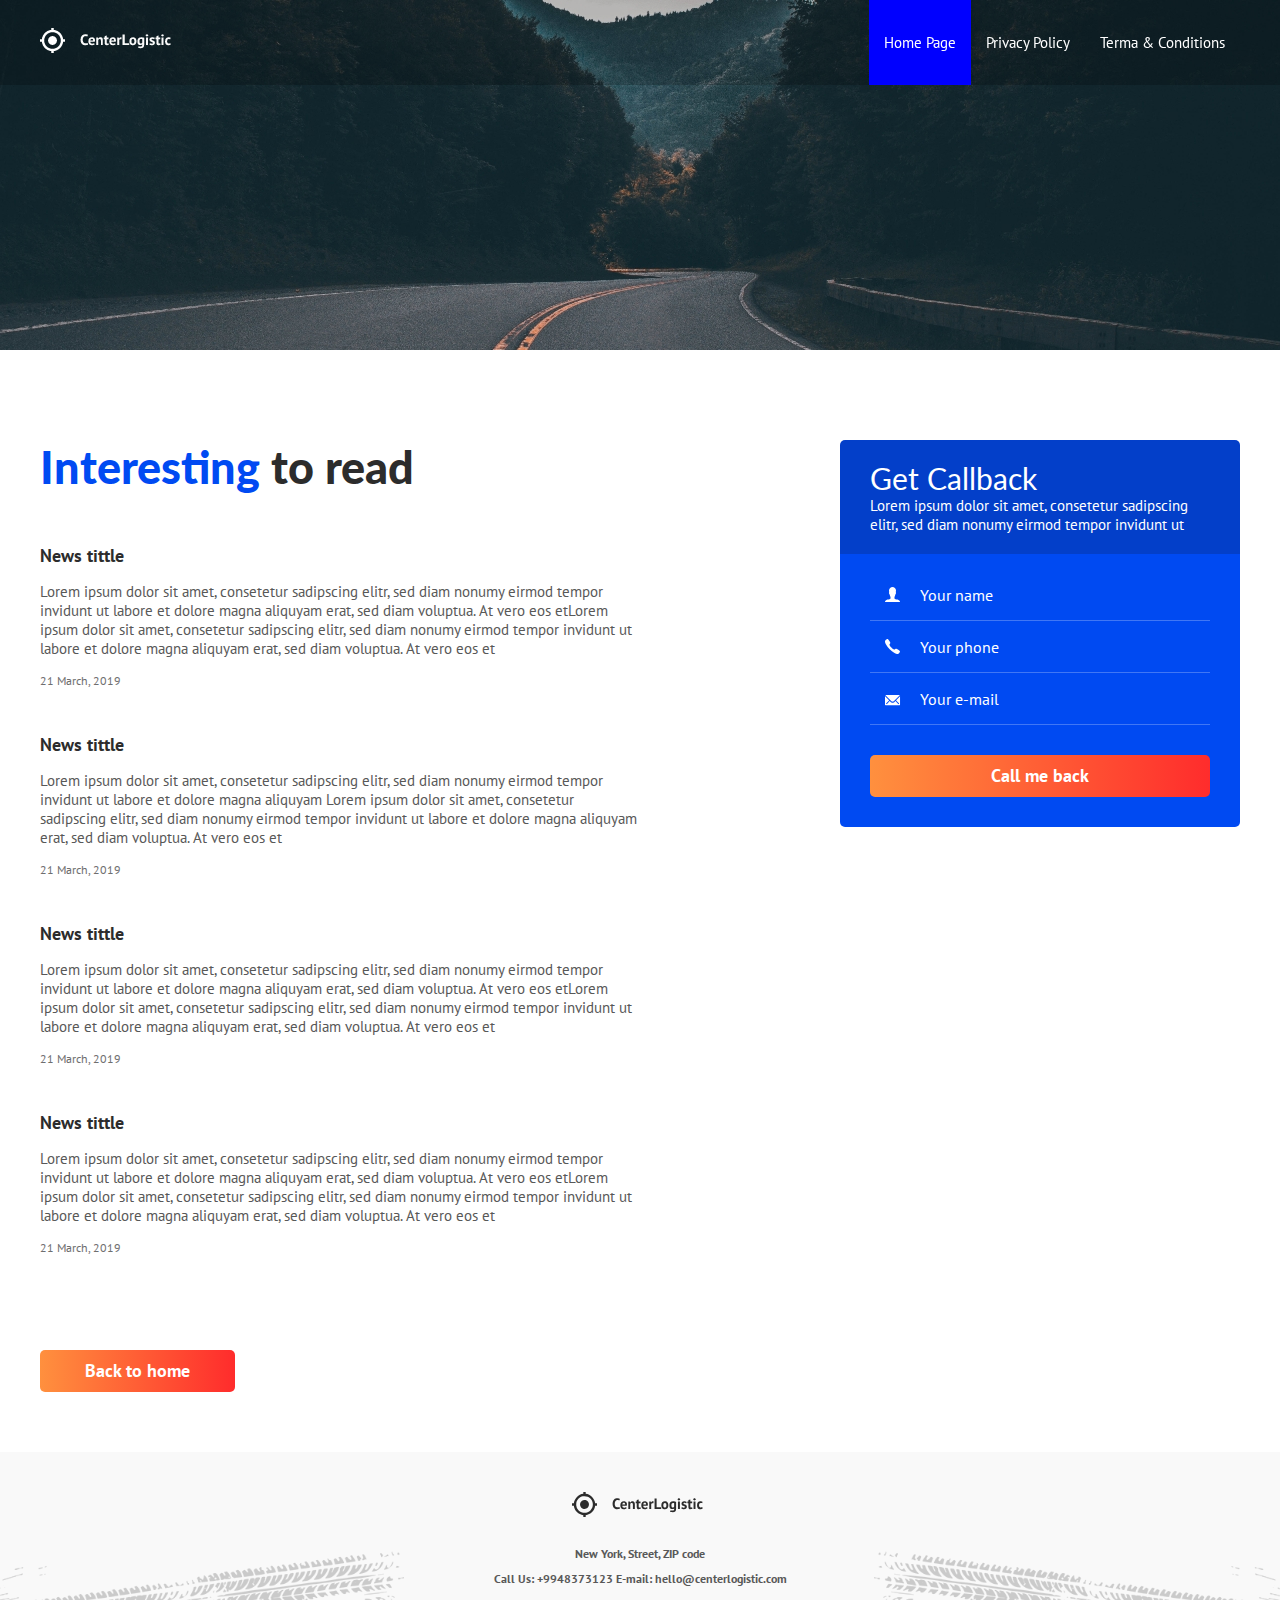
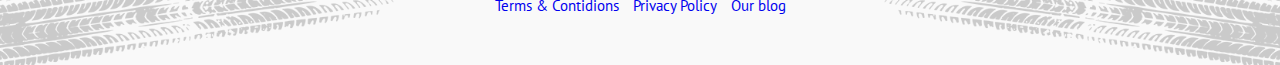
==== blog.html @ 2210be11 "added blog page" ====
<!DOCTYPE html>
<html lang="en">
  <head>
    <meta charset="UTF-8" />
    <meta http-equiv="X-UA-Compatible" content="IE=edge" />
    <meta name="viewport" content="width=device-width, initial-scale=1.0" />
    <link
      href="https://fonts.googleapis.com/css2?family=PT+Sans&display=swap"
      rel="stylesheet"
    />
    <link
      href="https://fonts.googleapis.com/css2?family=Lato:wght@700&display=swap"
      rel="stylesheet"
    />
    <link rel="stylesheet" href="/assets/styles.css" />
    <title>Logistic</title>
  </head>
  <body>
    <header class="header">
      <div class="container">
        <div class="header__inner">
            <a href="index.html"
            ><img src="/assets/img/icon.png" alt="logo" />
          <nav class="nav"></a>
            <a class="nav__link active" href="index.html">Home Page</a>
            <a class="nav__link" href="#">Privacy Policy</a>
            <a class="nav__link" href="#">Terma & Conditions</a>
          </nav>
        </div>
      </div>
    </header>

    <div class="intro intro--blog"></div>

    <section class="section">
      <div class="container">
        <main class="main">
          <div class="main__col">
            <div class="section__tittle"><span>Interesting</span> to read</div>
            <div class="articles articles--blog">
              <article class="articles__item">
                <h4 class="articles__tittle"><a href="">News tittle</a></h4>
                <div class="articles__content">
                  Lorem ipsum dolor sit amet, consetetur sadipscing elitr, sed
                  diam nonumy eirmod tempor invidunt ut labore et dolore magna
                  aliquyam erat, sed diam voluptua. At vero eos etLorem ipsum
                  dolor sit amet, consetetur sadipscing elitr, sed diam nonumy
                  eirmod tempor invidunt ut labore et dolore magna aliquyam
                  erat, sed diam voluptua. At vero eos et
                </div>
                <time class="articles__time" pubdate="22.03.2022"
                  >21 March, 2019</time
                >
              </article>
              <article class="articles__item">
                <h4 class="articles__tittle"><a href="">News tittle</a></h4>
                <div class="articles__content">
                  Lorem ipsum dolor sit amet, consetetur sadipscing elitr, sed
                  diam nonumy eirmod tempor invidunt ut labore et dolore magna
                  aliquyam Lorem ipsum dolor sit amet, consetetur sadipscing
                  elitr, sed diam nonumy eirmod tempor invidunt ut labore et
                  dolore magna aliquyam erat, sed diam voluptua. At vero eos et
                </div>
                <time class="articles__time" pubdate="22.03.2022"
                  >21 March, 2019</time
                >
              </article>
              <article class="articles__item">
                <h4 class="articles__tittle"><a href="">News tittle</a></h4>
                <div class="articles__content">
                  Lorem ipsum dolor sit amet, consetetur sadipscing elitr, sed
                  diam nonumy eirmod tempor invidunt ut labore et dolore magna
                  aliquyam erat, sed diam voluptua. At vero eos etLorem ipsum
                  dolor sit amet, consetetur sadipscing elitr, sed diam nonumy
                  eirmod tempor invidunt ut labore et dolore magna aliquyam
                  erat, sed diam voluptua. At vero eos et
                </div>
                <time class="articles__time" pubdate="22.03.2022"
                  >21 March, 2019</time
                >
              </article>
              <article class="articles__item">
                <h4 class="articles__tittle"><a href="">News tittle</a></h4>
                <div class="articles__content">
                  Lorem ipsum dolor sit amet, consetetur sadipscing elitr, sed
                  diam nonumy eirmod tempor invidunt ut labore et dolore magna
                  aliquyam erat, sed diam voluptua. At vero eos etLorem ipsum
                  dolor sit amet, consetetur sadipscing elitr, sed diam nonumy
                  eirmod tempor invidunt ut labore et dolore magna aliquyam
                  erat, sed diam voluptua. At vero eos et
                </div>
                <time class="articles__time" pubdate="22.03.2022"
                  >21 March, 2019</time
                >
              </article>
            </div>
          </div>
          <div class="main__col">
            <div class="request-form request-form--right">
              <div class="request-form__header">
                <div class="request-form__tittle">Get Callback</div>
                <div class="request-form__text">
                  Lorem ipsum dolor sit amet, consetetur sadipscing elitr, sed
                  diam nonumy eirmod tempor invidunt ut
                </div>
              </div>
              <div class="request-form__content">
                <form action="/" method="post">
                  <div class="form__group">
                    <input
                      type="text"
                      class="input input--text"
                      placeholder="Your name"
                    />
                    <input
                      type="tel"
                      class="input input--phone"
                      placeholder="Your phone"
                    />
                    <input
                      type="text"
                      class="input input--email"
                      placeholder="Your e-mail"
                    />
                  </div>
                  <button class="btn btn--block btn--orange" type="submit">
                    Call me back
                  </button>
                </form>
              </div>
            </div>
          </div>
        </main>
        <a href="index.html"
          ><button class="btn btn--orange">Back to home</button></a
        >
      </div>
    </section>

    <footer class="footer">
      <div class="container">
        <a href="index.html"></a><img class="footer__logo" src="/assets/img/black-logo.svg" alt="logo" /></a>
        <adress class="footer__adress">
          <p>New York, Street, ZIP code</p>
          <p>
            <a href="tel:+9948373123">Call Us: +9948373123</a>
            <a href="mailto:hello@centerlogistic.com"
              >E-mail: hello@centerlogistic.com</a
            >
          </p>
        </adress>
        <nav class="footer__nav">
          <a href="#">Terms &amp; Contidions</a>
          <a href="#">Privacy Policy</a>
          <a href="#">Our blog</a>
        </nav>
      </div>
    </footer>
  </body>
</html>
---- assets/styles.css ----
body {
  margin: 0;
  font-family: "PT Sans", sans-serif;
  font-size: 15px;
}

.no-scroll {
  overflow: hidden;
}

*,
*:after,
*:before {
  box-sizing: border-box;
}

h1,
h2,
h3,
h4,
h5,
h6 {
  margin: 0;
}

p {
  margin: 0 0 10px;
}

ul,
ol {
  margin: 0;
  padding: 0;
  list-style: none;
}

.container {
  width: 100%;
  max-width: 1230px;
  margin: 0 auto;
  padding: 0 15px;
}

.img {
  display: block;
  height: auto;
  max-width: 100%;
}
/* HEADER */

.header {
  background-color: rgba(0, 0, 0, 0.2);

  position: fixed;
  top: 0;
  left: 0;
  right: 0;
  z-index: 1000;
  width: 100%;
}

.header--dark {
  background-color: rgba(0, 0, 0, 0.8);
}
.header__inner {
  height: 85px;
  display: flex;
  justify-content: space-between;
  align-items: center;
}

.nav {
  display: flex;
  height: 100%;
}

.nav__link {
  display: flex;
  align-items: center;
  color: #fff;
  text-decoration: none;
  padding: 0px 15px;
}

.nav__link:not(.active):hover {
  text-decoration: underline;
}

.nav__link.active {
  background-color: blue;
}

/* INTRO */

.intro {
  background: #fff url("/assets/img/intro.png") no-repeat center;
  background-size: cover;
  margin-bottom: 30px;
}

.intro--blog {
  height: 350px;
  background: #fff url("/assets/img/blog-intro.jpg") no-repeat center;
  background-size: cover;
}

.intro__inner {
  height: 600px;
  display: flex;
  align-items: flex-end;
  justify-content: space-between;
}

.intro__text {
  text-align: right;
  font-family: "Lato", sans-serif;
  color: rgba(255, 255, 255, 0.8);
  margin-bottom: 50px;
}

.intro__countries {
  font-size: 15px;
}

.intro__logo {
  position: relative;
  line-height: 0.9;
  font-size: 110px;
}

.intro__logo-amp {
  position: absolute;
  font-size: 170px;
  color: rgba(255, 255, 255, 0.2);
  right: 0;
  top: 50%;
  transform: translateY(-50%);
}

/* REQUEST FORM */

.request-form {
  max-width: 400px;
  width: 100%;

  border-radius: 5px;
  overflow: hidden;
}

.request-form--intro {
  position: relative;
  bottom: -20px;
}

.request-form--right {
  margin-left: auto;
}

.request-form__header {
  padding: 20px 30px;
  background-color: #033fc9;
}

.request-form__tittle {
  font-family: "Lato", sans-serif;
  font-size: 30px;
  color: #fff;
}

.request-form__text {
  font-family: "PT Sans", sans-serif;
  font-size: 15px;
  color: #fff;
}

.request-form__content {
  background-color: #004af2;
  padding: 30px;
}

.input {
  display: block;
  width: 100%;
  margin-bottom: 15px;
  padding-bottom: 15px;
  border: none;
  background: none;

  color: #fff;
  font-family: "PT Sans", sans-serif;
  font-size: 16px;
  border-bottom: 1px solid rgba(255, 255, 255, 0.25);

  transition: border-bottom-color 0.1s linear;

  padding-left: 50px;
}

.input::placeholder {
  font-size: 16px;
  color: #fff;
}

input:focus {
  font-family: "PT Sans", sans-serif;
  outline: none;
  border-bottom-color: #fff;
}

.input--text {
  background: url(../assets/img/icon-form1.svg) left 15px top 3px no-repeat;
}

.input--phone {
  background: url(../assets/img/icon-form2.svg) left 15px top 3px no-repeat;
}

.input--email {
  background: url(../assets/img/icon-form.svg) left 15px top 7px no-repeat;
}

.input--dark {
  color: #2c2c2c;
  border-bottom-color: #e8e8e8;
}

.input--dark::placeholder {
  color: #2c2c2c;
}

.input--dark:focus {
  color: #000;
}

.input--text.input--dark {
  background: url(../assets/img/black-person.svg) left 15px top 3px no-repeat;
}

.input--phone.input--dark {
  background: url(../assets/img/black-phone.svg) left 15px top 3px no-repeat;
}

.input--email.input--dark {
  background: url(../assets/img/black-mail.svg) left 15px top 7px no-repeat;
}

/* BUTTON */
.btn {
  display: inline-block;
  vertical-align: center;
  padding: 11px 45px;
  font-weight: 700;
  font-family: "PT Sans", sans-serif;
  font-size: 18px;
  line-height: 1.1;
  text-align: center;
  text-decoration: none;
  color: #fff;
  background: rgb(12, 12, 12);
  border-radius: 5px;
  cursor: pointer;
  border: 0;
}

.btn--orange {
  background-image: linear-gradient(to right, #ff903e, #ff2c2c);
}

.btn--block {
  display: block;
  width: 100%;
  margin-top: 30px;
}
/* SECTION */
.section {
  padding: 60px 0;
}

.section--gray {
  background-color: #f9f9f9;
}

.section--map {
  background: url("../assets/img/map.svg") no-repeat left 30px center;
}

.section__tittle {
  font-family: "Lato", sans-serif;
  font-weight: 900;
  color: #2c2c2c;
  font-size: 45px;
  line-height: 1.2;
  margin-bottom: 50px;
}

.section__tittle span {
  color: #004af2;
}
/* SERVICES */

.services {
  display: flex;
  flex-wrap: wrap;
  border-radius: 5px;
  padding: 25px 0 50px;
  box-shadow: 0 5px 30px rgba(0, 0, 0, 0.1);
  position: relative;
}
.services__main-tittle {
  position: absolute;
  font-family: "Lato", sans-serif;
  font-weight: 900;
  font-size: 90px;
  color: rgba(44, 44, 44, 0.05);
  z-index: 1;
  bottom: 12px;
  right: 30px;
  pointer-events: none;
}
.services__item {
  display: flex;
  flex-direction: column;
  width: 25%;
  padding: 30px 25px;
  margin-bottom: 30px;
}

.services__tittle {
  margin-bottom: 20px;
  font-family: "Lato", sans-serif;
  font-weight: 900;
  font-size: 24px;
  line-height: 1.2;
  color: #2c2c2c;
}

.services__text {
  font-family: "PT Sans", sans-serif;
  font-weight: regular;
  font-size: 12px;
  line-height: 1.4;
  color: #585858;
}

.services__footer {
  margin-top: auto;
}
.services__link {
  display: inline-block;
  font-size: 15px;
  color: #004af2;
  text-decoration: none;
  transition: color 0.1s linear;
}

.services__link:hover {
  color: #ff2c2c;
}

.services__link:after {
  display: block;
  background-color: #004af2;
  content: "";
  height: 2px;
  width: 10px;
  margin-top: 5px;

  transition: width 0.1s linear;
}

.services__link:hover:after {
  width: 100%;
  background-color: #ff2c2c;
}

/* Clients */
.clients {
  display: flex;
  margin-bottom: 60px;
}

.clients__logos {
  width: 60%;
}

.clients__reviews {
  width: 40%;
}

.clients__list {
  display: flex;
  flex-wrap: wrap;
  align-items: center;
}

.clients__list li {
  margin-right: 60px;
  margin-bottom: 40px;
}

.clients__love {
  min-height: 47px;
  display: inline-block;
  font-size: 18px;
  padding-top: 5px;
  margin-left: 40px;
  color: #464646;
  background: url(/assets/img/Clients/heart.svg) no-repeat left 20px top;
}

.reviews {
  position: relative;
}
.reviews:before {
  content: "";
  display: block;
  width: 92px;
  height: 126px;
  background: url("../assets/img/Clients/lines.svg") no-repeat;
  top: -14px;
  left: -1px;
  position: absolute;
  z-index: 1;
}
.reviews__header {
  display: flex;
  align-items: center;
  position: relative;
  z-index: 2;
}

.reviews__photo {
  width: 100px;
  height: 100px;
  border-radius: 50%;
  box-shadow: 0 3px 6px rgba(0, 0, 0, 0.16);
  border: 5px solid #fff;
}

.reviews__header-content {
  flex-grow: 1;
  font-family: "Lato", sans-serif;
  color: #2c2c2c;
  margin-left: 20px;
}

.reviews__name {
  font-size: 18px;
  font-weight: 900;
}

.reviews__company {
  font-size: 15px;
}

.reviews__content {
  margin-top: 35px;
  font-family: "Lato", sans-serif;
  font-size: 15px;
  color: #585858;
  line-height: 1.8;
}

/* BENEFITS */
.benefits {
  display: flex;
}

.benefits__col {
  position: relative;
  width: 50%;
}

.benefits-list {
  max-width: 370px;
  width: 100%;
  padding-left: 50px;
  background-image: linear-gradient(to bottom, #fff 40%, #a5a5a5 40%);
  background-size: 2px 30px;
  background-repeat: repeat-y;
}

.benefits-list:before {
  content: "";
  display: block;
  width: 26px;
  height: 36px;
  background-repeat: no-repeat;
  position: absolute;
  top: -5px;
  left: -12px;
  z-index: 1;
  background-image: url("/assets/img/Clients/pin-start.svg");
  background-color: #fff;
}
.benefits-list:after {
  content: "";
  display: block;
  width: 26px;
  height: 36px;
  background-repeat: no-repeat;
  position: absolute;
  bottom: -10px;
  left: -12px;
  z-index: 1;
  background-image: url("/assets/img/Clients/pin-finish.svg");
  background-color: #fff;
}

.benefits-list__item:not(:last-child) {
  margin-bottom: 35px;
}
.benefits-list__tittle {
  font-family: "Lato", sans-serif;
  font-weight: 900;
  font-size: 21px;
  color: #2c2c2c;
  margin-bottom: 12px;
}

.benefits-list__text {
  color: #585858;
  font-size: 15px;
  line-height: 1.4;
}

/* TEAM */
.team {
  margin: 0 -15px;
  display: flex;
  flex-wrap: wrap;
}

.team__col {
  width: 33.3333%;
  padding: 0 15px;
  margin-bottom: 30px;
}

.img-shadow {
  box-shadow: ;
}

.team__name {
  font-family: "Lato", sans-serif;
  font-weight: 900;
  font-size: 18px;
  color: #2c2c2c;
  margin-top: 13px;
  margin-bottom: 5px;
}

.team__profession {
  color: #585858;
  font-size: 15px;
  margin-bottom: 11px;
}

.team__contacts {
  color: #585858;
  font-size: 14px;
}

.team__contacts li {
  margin-bottom: 9px;
}
.team__contacts a {
  color: #585858;
  font-size: 14px;
  text-decoration: none;
  padding-left: 5px;
}

.team__contacts a:hover {
  text-decoration: underline;
}

/* MISSION */

.mission {
  background-color: #fff;
  position: relative;
  padding: 60px;
  text-align: center;
  box-shadow: 0 5px 30px rgba(0, 0, 0, 0.16);
  margin-bottom: 30px;
  top: -33px;
}

.mission__name {
  font-family: "Lato", sans-serif;
  font-weight: 900;
  font-size: 90px;
  text-align: center;
  text-transform: uppercase;
  color: rgba(0, 0, 0, 0.05);
  margin-top: 10px;
}

.mission:before,
.mission:after {
  content: "";
  display: block;
  width: 41%;
  bottom: 0;
  height: 2px;
  z-index: 1;
  position: absolute;
}

.mission:after {
  background-color: #fc2c2b;
  right: 50%;
}

.mission:before {
  background-color: #004af2;
  left: 50%;
}

.mission__tittle {
  font-family: "Lato", sans-serif;
  font-size: 30px;
  font-weight: bold;
  color: #004af2;
}

.mission__subtittle {
  font-family: "Lato", sans-serif;
  color: #585858;
  font-size: 21px;
  margin-top: 6px;
}
.center {
  text-align: center;
}

/* ARTICLES */
.articles {
  display: flex;
  flex-wrap: wrap;
  justify-content: space-between;
  margin-bottom: 50px;
}

.articles--blog {
  flex-direction: column;
}

.articles--blog .articles__item {
  margin-bottom: 45px;
  max-width: none;
  width: 100%;
}

.articles__item {
  width: 50%;
  max-width: 500px;
  margin-bottom: 20px;
}

.articles__tittle {
  font-size: 18px;
  color: #2c2c2c;
  font-weight: bold;
  margin-bottom: 15px;
}

.articles__tittle a {
  color: inherit;
  text-decoration: none;
}
.articles__tittle a:hover {
  text-decoration: underline;
}

.articles__content {
  font-size: 15px;
  color: #585858;
  margin-bottom: 15px;
}

.articles__time {
  display: block;
  font-size: 12px;
  color: #6e6e6e;
}

/* FOOTER */
.footer {
  background-color: #f9f9f9;
  background-image: url(/assets/img/tire-left.svg),
    url(/assets/img/tire-right.svg);
  background-repeat: no-repeat;
  background-position: left 0 bottom -10px, right 0 bottom -10px;
  text-align: center;
  padding-bottom: 50px;
}

.footer__logo {
  margin: 40px 0 25px 0;
}

.footer p {
  font-size: 12px;
  color: #585858;
  font-weight: bold;
}

.footer__adress a {
  text-decoration: none;
  color: #585858;
}
.footer a {
  text-decoration: none;
}

.footer a:hover {
  text-decoration: underline;
}

.footer__nav a {
  margin: 0 5px;
}

/* Modals */
.modals {
  display: none;
  flex-direction: column;
  justify-content: center;
  align-items: center;
  width: 100%;
  height: 100%;
  position: fixed;
  background-color: rgba(0, 0, 0, 0.9);
  top: 0;
  left: 0;
  z-index: 2000;
}
modals.show {
  display: flex;
}
.modals__inner {
  position: relative;
  background-color: #fff;
  width: 400px;
  padding: 20px;
}

.modals__header {
  text-align: center;
  margin-bottom: 34px;
}

.modals__tittle {
  display: block;
  font-family: "Lato", sans-serif;
  font-size: 24px;
  color: #004af2;
  font-weight: 900;
  align-items: center;
  margin-bottom: 5px;
}

.modals__text {
  font-size: 15px;
  color: #2c2c2c;
}

.modals__footer {
  border-top: #e8e8e8 1px solid;
  margin: 25px;
  padding: 25px 25px 0 25px;
  text-align: center;
}

.modals__footer-tittle {
  font-size: 18px;
  color: #2c2c2c;
  font-family: "Lato", sans-serif;
  font-weight: 900;
  margin-bottom: 7px;
}

.modals__adress {
  color: #2c2c2c;
  font-size: 15px;
}

.modals__adress a {
  text-decoration: none;
  color: inherit;
}

.modals__adress a:hover {
  text-decoration: underline;
}

.modals__adress p {
  margin: 1px;
}

.modals__btn {
  position: absolute;
  width: 20px;
  height: 20px;
  background: none;
  border: none;
  padding: 0;
  top: -20px;
  right: -30px;

  transition: transform 0.2s linear;
}

.modals__btn:hover {
  transform: rotate(90deg);
}

.modals__btn img {
  display: block;
}

.modals__like {
  margin-bottom: 15px;
}

/*  BLOG */
.main {
  display: flex;
}

.main__col {
  width: 50%;
}
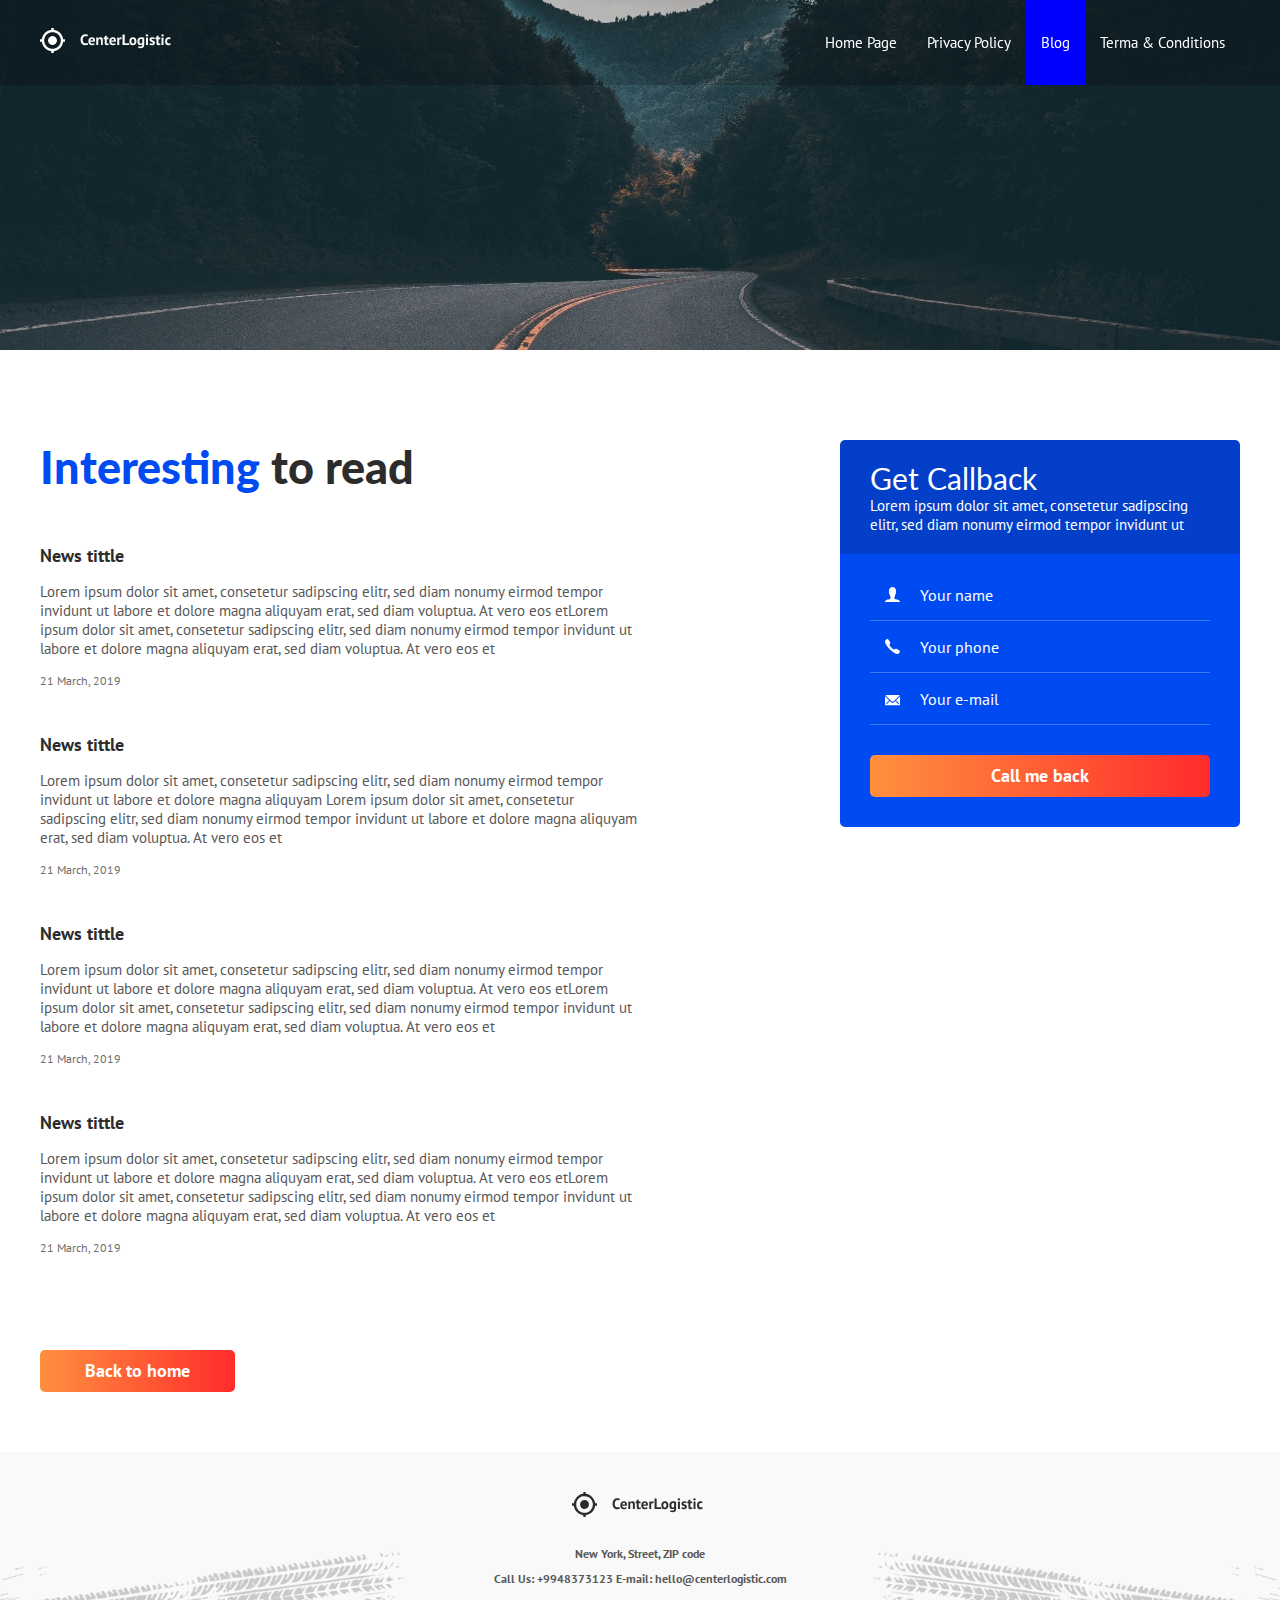
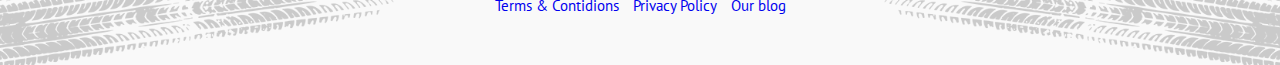
==== commit 53de5c64: "Added privicy policy page" ====
--- a/blog.html
+++ b/blog.html
@@ -16,14 +16,16 @@
     <title>Logistic</title>
   </head>
   <body>
+    <div class="page">
     <header class="header">
       <div class="container">
         <div class="header__inner">
             <a href="index.html"
             ><img src="/assets/img/icon.png" alt="logo" />
           <nav class="nav"></a>
-            <a class="nav__link active" href="index.html">Home Page</a>
-            <a class="nav__link" href="#">Privacy Policy</a>
+            <a class="nav__link" href="index.html">Home Page</a>
+            <a class="nav__link" href="text.html">Privacy Policy</a>
+            <a class="nav__link active" href="#">Blog</a>
             <a class="nav__link" href="#">Terma & Conditions</a>
           </nav>
         </div>
@@ -151,10 +153,11 @@
         </adress>
         <nav class="footer__nav">
           <a href="#">Terms &amp; Contidions</a>
-          <a href="#">Privacy Policy</a>
-          <a href="#">Our blog</a>
+          <a href="text.html">Privacy Policy</a>
+          <a href="blog.html">Our blog</a>
         </nav>
       </div>
     </footer>
+  </div>
   </body>
 </html>
--- a/assets/styles.css
+++ b/assets/styles.css
@@ -2,6 +2,12 @@
   margin: 0;
   font-family: "PT Sans", sans-serif;
   font-size: 15px;
+}
+
+.page {
+  display: flex;
+  flex-direction: column;
+  min-height: 100vh;
 }
 
 .no-scroll {
@@ -101,6 +107,12 @@
 .intro--blog {
   height: 350px;
   background: #fff url("/assets/img/blog-intro.jpg") no-repeat center;
+  background-size: cover;
+}
+
+.intro--text {
+  height: 350px;
+  background: #fff url("/assets/img/text-intro.jpg") no-repeat center;
   background-size: cover;
 }
 
@@ -695,6 +707,7 @@
   background-position: left 0 bottom -10px, right 0 bottom -10px;
   text-align: center;
   padding-bottom: 50px;
+  margin-top: auto;
 }
 
 .footer__logo {
@@ -833,3 +846,62 @@
 .main__col {
   width: 50%;
 }
+
+/*  TEXT */
+.text {
+  max-width: 800px;
+  font-size: 18px;
+  color: #585858;
+  line-height: 1.5;
+  margin-bottom: 50px;
+}
+
+.text p {
+  margin-bottom: 20px;
+}
+
+.text h2,
+.text h3,
+.text h4,
+.text h5,
+.text h6 {
+  margin-bottom: 20px;
+  color: #2c2c2c;
+  font-weight: 700px;
+}
+
+.text h2 {
+  font-size: 27px;
+}
+
+.text h3 {
+  font-size: 24px;
+}
+
+.text h4 {
+  font-size: 21px;
+}
+
+.text h5 {
+  font-size: 18px;
+}
+
+.text h6 {
+  font-size: 15px;
+}
+
+.text ol,
+.text ul {
+  margin-bottom: 20px;
+}
+
+.text ol {
+  list-style: decimal;
+  list-style-position: inside;
+}
+
+.text img {
+  display: block;
+  max-width: 100%;
+  height: auto;
+}
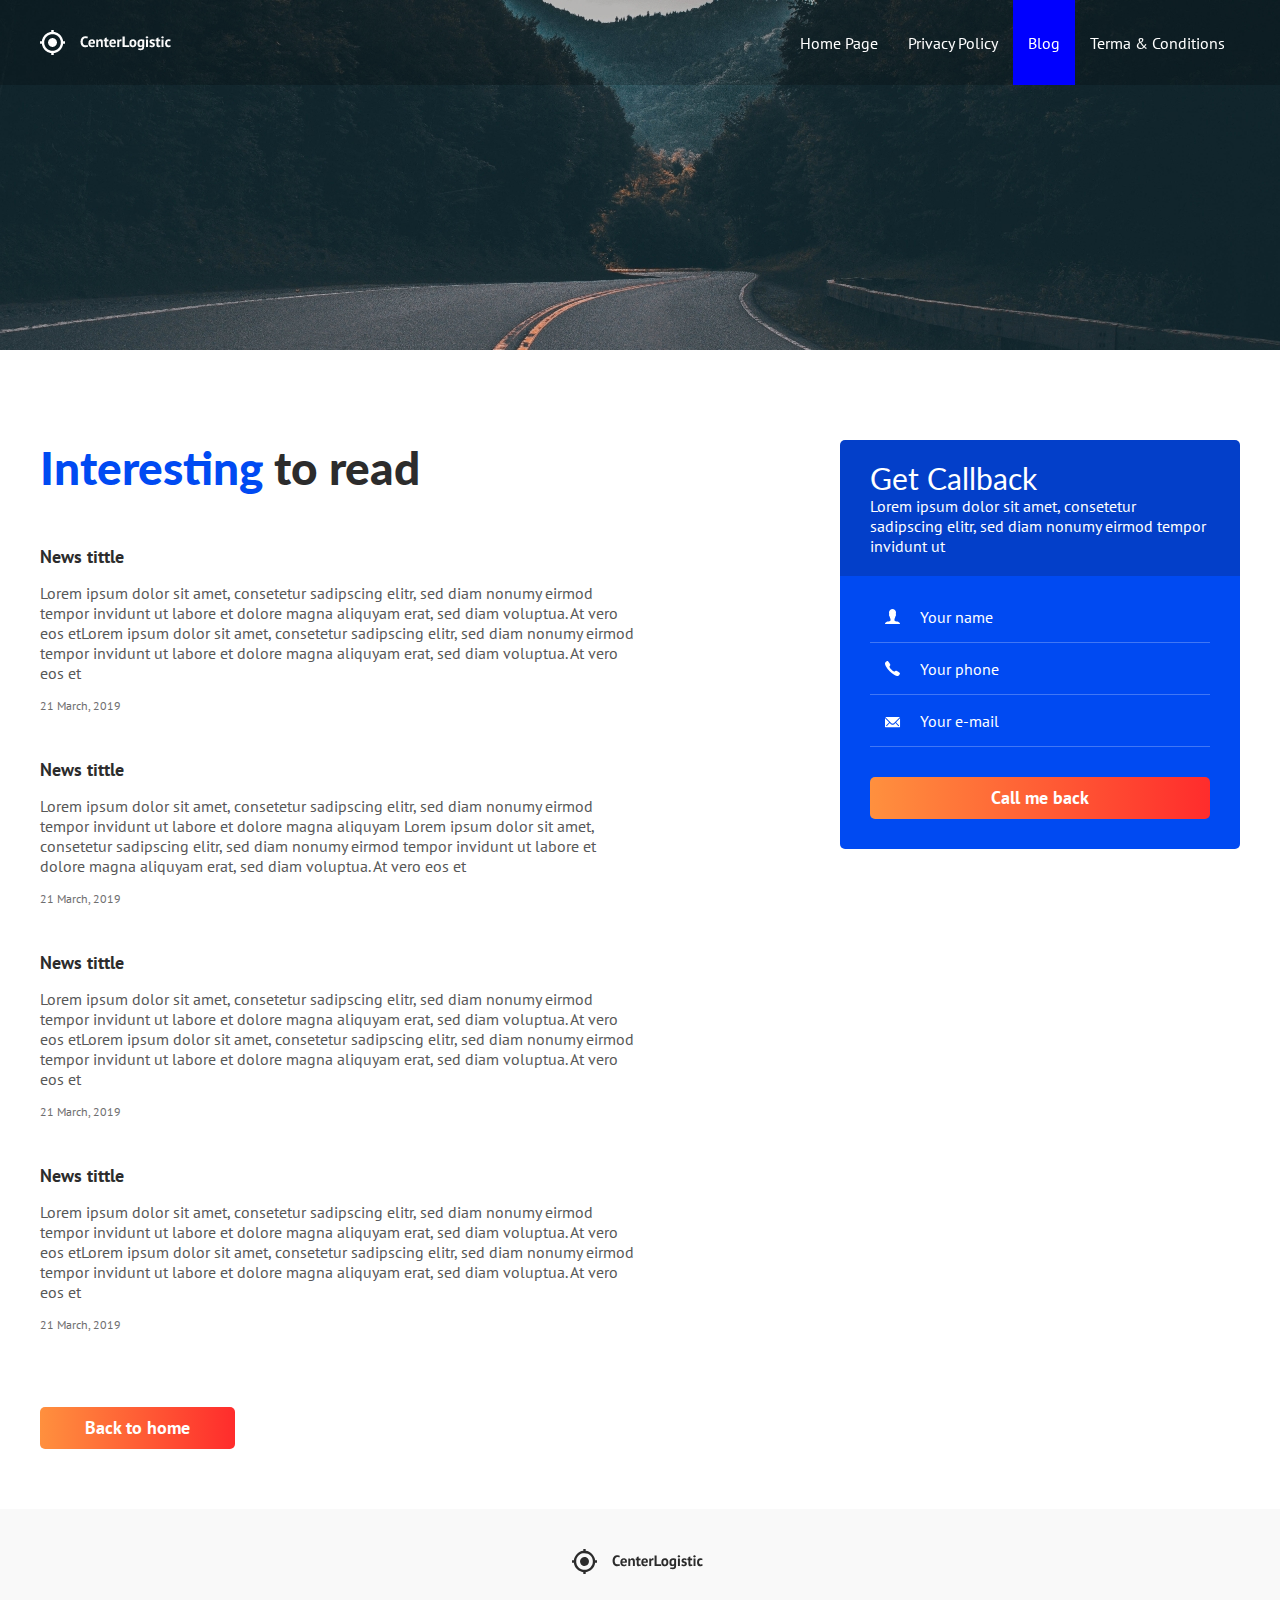
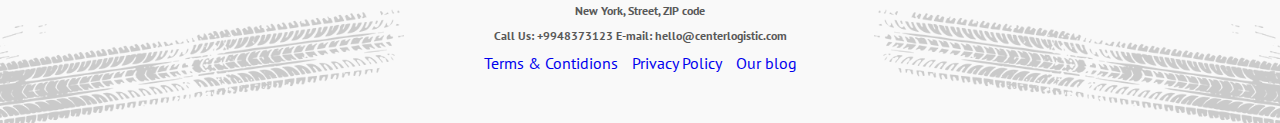
==== commit 82712cf0: "site adaptation" ====
--- a/blog.html
+++ b/blog.html
@@ -21,13 +21,18 @@
       <div class="container">
         <div class="header__inner">
             <a href="index.html"
-            ><img src="/assets/img/icon.png" alt="logo" />
+            ><img class="img" src="/assets/img/icon.png" alt="logo" />
           <nav class="nav"></a>
             <a class="nav__link" href="index.html">Home Page</a>
             <a class="nav__link" href="text.html">Privacy Policy</a>
             <a class="nav__link active" href="#">Blog</a>
             <a class="nav__link" href="#">Terma & Conditions</a>
           </nav>
+
+          <button class="nav__burger" type="button">
+            <img src="/assets/img/burger.svg" alt="button" />
+          </button>
+          
         </div>
       </div>
     </header>
@@ -96,7 +101,11 @@
                 >
               </article>
             </div>
+            <a href="index.html"
+          ><button class="btn btn--orange">Back to home</button></a
+        >
           </div>
+          
           <div class="main__col">
             <div class="request-form request-form--right">
               <div class="request-form__header">
@@ -133,9 +142,7 @@
             </div>
           </div>
         </main>
-        <a href="index.html"
-          ><button class="btn btn--orange">Back to home</button></a
-        >
+        
       </div>
     </section>
 
--- a/assets/styles.css
+++ b/assets/styles.css
@@ -1,7 +1,9 @@
 body {
   margin: 0;
   font-family: "PT Sans", sans-serif;
-  font-size: 15px;
+  font-size: 16px;
+  -webkit-font-smoothing: antialiased;
+  -moz-osx-font-smoothing: grayscale;
 }
 
 .page {
@@ -63,10 +65,12 @@
   right: 0;
   z-index: 1000;
   width: 100%;
+
+  transition: background 0.2s linear;
 }
 
 .header--dark {
-  background-color: rgba(0, 0, 0, 0.8);
+  background-color: rgba(0, 0, 0, 0.9);
 }
 .header__inner {
   height: 85px;
@@ -94,6 +98,10 @@
 
 .nav__link.active {
   background-color: blue;
+}
+
+.nav__burger {
+  display: none;
 }
 
 /* INTRO */
@@ -181,7 +189,7 @@
 
 .request-form__text {
   font-family: "PT Sans", sans-serif;
-  font-size: 15px;
+  font-size: 16px;
   color: #fff;
 }
 
@@ -300,7 +308,7 @@
   font-family: "Lato", sans-serif;
   font-weight: 900;
   color: #2c2c2c;
-  font-size: 45px;
+  font-size: 46px;
   line-height: 1.2;
   margin-bottom: 50px;
 }
@@ -359,7 +367,7 @@
 }
 .services__link {
   display: inline-block;
-  font-size: 15px;
+  font-size: 16px;
   color: #004af2;
   text-decoration: none;
   transition: color 0.1s linear;
@@ -468,7 +476,7 @@
 .reviews__content {
   margin-top: 35px;
   font-family: "Lato", sans-serif;
-  font-size: 15px;
+  font-size: 16px;
   color: #585858;
   line-height: 1.8;
 }
@@ -525,14 +533,14 @@
 .benefits-list__tittle {
   font-family: "Lato", sans-serif;
   font-weight: 900;
-  font-size: 21px;
+  font-size: 22px;
   color: #2c2c2c;
   margin-bottom: 12px;
 }
 
 .benefits-list__text {
   color: #585858;
-  font-size: 15px;
+  font-size: 16px;
   line-height: 1.4;
 }
 
@@ -564,7 +572,7 @@
 
 .team__profession {
   color: #585858;
-  font-size: 15px;
+  font-size: 16px;
   margin-bottom: 11px;
 }
 
@@ -640,7 +648,7 @@
 .mission__subtittle {
   font-family: "Lato", sans-serif;
   color: #585858;
-  font-size: 21px;
+  font-size: 22px;
   margin-top: 6px;
 }
 .center {
@@ -650,9 +658,8 @@
 /* ARTICLES */
 .articles {
   display: flex;
-  flex-wrap: wrap;
   justify-content: space-between;
-  margin-bottom: 50px;
+  margin: 0 -15px 30px;
 }
 
 .articles--blog {
@@ -669,6 +676,7 @@
   width: 50%;
   max-width: 500px;
   margin-bottom: 20px;
+  padding: 0 15px;
 }
 
 .articles__tittle {
@@ -687,7 +695,7 @@
 }
 
 .articles__content {
-  font-size: 15px;
+  font-size: 16px;
   color: #585858;
   margin-bottom: 15px;
 }
@@ -749,14 +757,17 @@
   top: 0;
   left: 0;
   z-index: 2000;
-}
+  overflow: auto;
+}
+
 modals.show {
   display: flex;
 }
 .modals__inner {
   position: relative;
   background-color: #fff;
-  width: 400px;
+  width: 100%;
+  max-width: 400px;
   padding: 20px;
 }
 
@@ -776,7 +787,7 @@
 }
 
 .modals__text {
-  font-size: 15px;
+  font-size: 16px;
   color: #2c2c2c;
 }
 
@@ -797,7 +808,7 @@
 
 .modals__adress {
   color: #2c2c2c;
-  font-size: 15px;
+  font-size: 16px;
 }
 
 .modals__adress a {
@@ -871,7 +882,7 @@
 }
 
 .text h2 {
-  font-size: 27px;
+  font-size: 28px;
 }
 
 .text h3 {
@@ -879,7 +890,7 @@
 }
 
 .text h4 {
-  font-size: 21px;
+  font-size: 22px;
 }
 
 .text h5 {
@@ -887,7 +898,7 @@
 }
 
 .text h6 {
-  font-size: 15px;
+  font-size: 16px;
 }
 
 .text ol,
@@ -905,3 +916,290 @@
   max-width: 100%;
   height: auto;
 }
+
+/* MEDIA */
+@media (max-width: 991px) {
+  /* section */
+  .section {
+    padding: 30px 0;
+  }
+
+  .section--map {
+    background-position: center top 130px;
+  }
+
+  .section__tittle {
+    margin-bottom: 40px;
+    text-align: center;
+  }
+
+  .services__item {
+    width: 50%;
+  }
+
+  /* client */
+  .clients {
+    flex-direction: column;
+    margin-bottom: 30px;
+  }
+
+  .clients__logos,
+  .clients__reviews {
+    width: 100%;
+  }
+
+  .clients__logos {
+    margin-bottom: 40px;
+  }
+
+  .clients__list {
+    justify-content: center;
+  }
+  .clients__list li {
+    max-width: 130px;
+  }
+  /* footer */
+  .footer {
+    background-size: 350px auto;
+  }
+
+  /* blog */
+  .main {
+    flex-direction: column;
+  }
+
+  .main__col {
+    width: 100%;
+  }
+
+  .request-form--right {
+    display: none;
+  }
+
+  .articles__item:last-child {
+    margin-bottom: 0;
+  }
+
+  .intro--blog,
+  .intro--text {
+    height: 250px;
+  }
+}
+@media (max-width: 767px) {
+  .section--gray {
+    padding-bottom: 0;
+  }
+  .header__inner {
+    height: 50px;
+  }
+  .nav {
+    display: none;
+    position: absolute;
+    flex-direction: column;
+    top: 100%;
+    height: auto;
+    min-height: calc(100vh - 50px);
+    left: 0;
+    right: 0;
+    z-index: 1;
+    background-color: rgba(0, 0, 0, 0.85);
+  }
+  .nav__burger {
+    display: block;
+    padding: 0;
+    background: none;
+    border: none;
+  }
+
+  .nav__link {
+    display: block;
+    padding: 10px 15px;
+    text-align: right;
+  }
+
+  .intro {
+    margin-bottom: 0;
+  }
+
+  .intro__inner {
+    align-items: center;
+    flex-direction: column;
+    height: auto;
+    padding-top: 75px;
+  }
+
+  .request-form--intro {
+    order: 2;
+    position: static;
+    margin-bottom: 25px;
+  }
+
+  .intro__text {
+    order: 1;
+    width: 100%;
+    text-align: center;
+    margin-bottom: 25px;
+  }
+
+  .intro__logo {
+    font-size: 90px;
+  }
+
+  .intro__logo-amp {
+    font-size: 120px;
+    right: auto;
+    left: 50%;
+    transform: translate3d(-50%, -50%, 0);
+  }
+
+  /* benefits */
+  .benefits {
+    flex-direction: column;
+    max-width: 600px;
+    margin: 0 auto;
+  }
+  .benefits__col {
+    width: 100%;
+  }
+  .benefits-list {
+    min-width: none;
+  }
+  .benefits__col--picture {
+    margin-top: 30px;
+  }
+
+  /* team */
+  .team {
+    flex-direction: column;
+  }
+
+  .team__col {
+    width: 100%;
+    max-width: 370px;
+    margin: 5px auto;
+  }
+
+  /* mission */
+  .mission__name {
+    font-size: 70px;
+  }
+  .modals__inner {
+    position: relative;
+    background-color: #fff;
+    width: 100%;
+    max-width: 400px;
+    padding: 5px;
+  }
+
+  .mission__subtittle {
+    font-size: 18px;
+  }
+  /* Articles */
+  .articles {
+    flex-direction: column;
+  }
+  .articles__item {
+    max-width: none;
+    width: auto;
+  }
+
+  /* footer */
+  .footer {
+    background-size: 250px auto;
+    background-position: left 0 bottom 30px, right 0 bottom 30px;
+  }
+}
+
+@media (max-width: 575px) {
+  .section {
+    padding: 15px 0;
+  }
+
+  .section__tittle {
+    margin-bottom: 30px;
+  }
+
+  .services__item {
+    padding: 0 25px;
+  }
+
+  .intro__logo {
+    font-size: 60px;
+  }
+  .intro__logo-amp {
+    font-size: 90px;
+    right: auto;
+    left: 50%;
+    transform: translate3d(-50%, -50%, 0);
+  }
+  /* services */
+  .services__main-tittle {
+    font-size: 60px;
+  }
+  .services__item {
+    width: 100%;
+  }
+
+  .section__tittle {
+    font-size: 35px;
+  }
+
+  /* clients */
+
+  .clients__list {
+    margin: 0 -15px;
+  }
+  .clients__list li {
+    max-width: none;
+    margin-right: 0;
+    width: 33.333333%;
+    padding: 0 15px;
+  }
+
+  .clients__list li img {
+    margin: 0 auto;
+  }
+
+  .clients__footer {
+    text-align: center;
+  }
+
+  .clients__love {
+    margin-left: 0px;
+    margin-top: 12px;
+    font-size: 14px;
+    background: url(/assets/img/Clients/heart.svg) no-repeat left 33px top;
+  }
+  /* mission */
+  .mission__name {
+    font-size: 40px;
+  }
+
+  .mission {
+    padding: 30px 20px;
+    margin-top: 20px;
+  }
+
+  .mission__tittle {
+    font-size: 20px;
+  }
+
+  .mission__subtittle {
+    font-size: 16px;
+  }
+  /* footer */
+  .footer {
+    background-size: 150px auto;
+    background-position: left 0 bottom 50px, right 0 bottom 50px;
+    padding-bottom: 25px;
+  }
+
+  /* modal */
+  .modals__inner {
+    position: relative;
+    background-color: #fff;
+    width: 80%;
+    max-width: 400px;
+    padding: 5px;
+  }
+}
